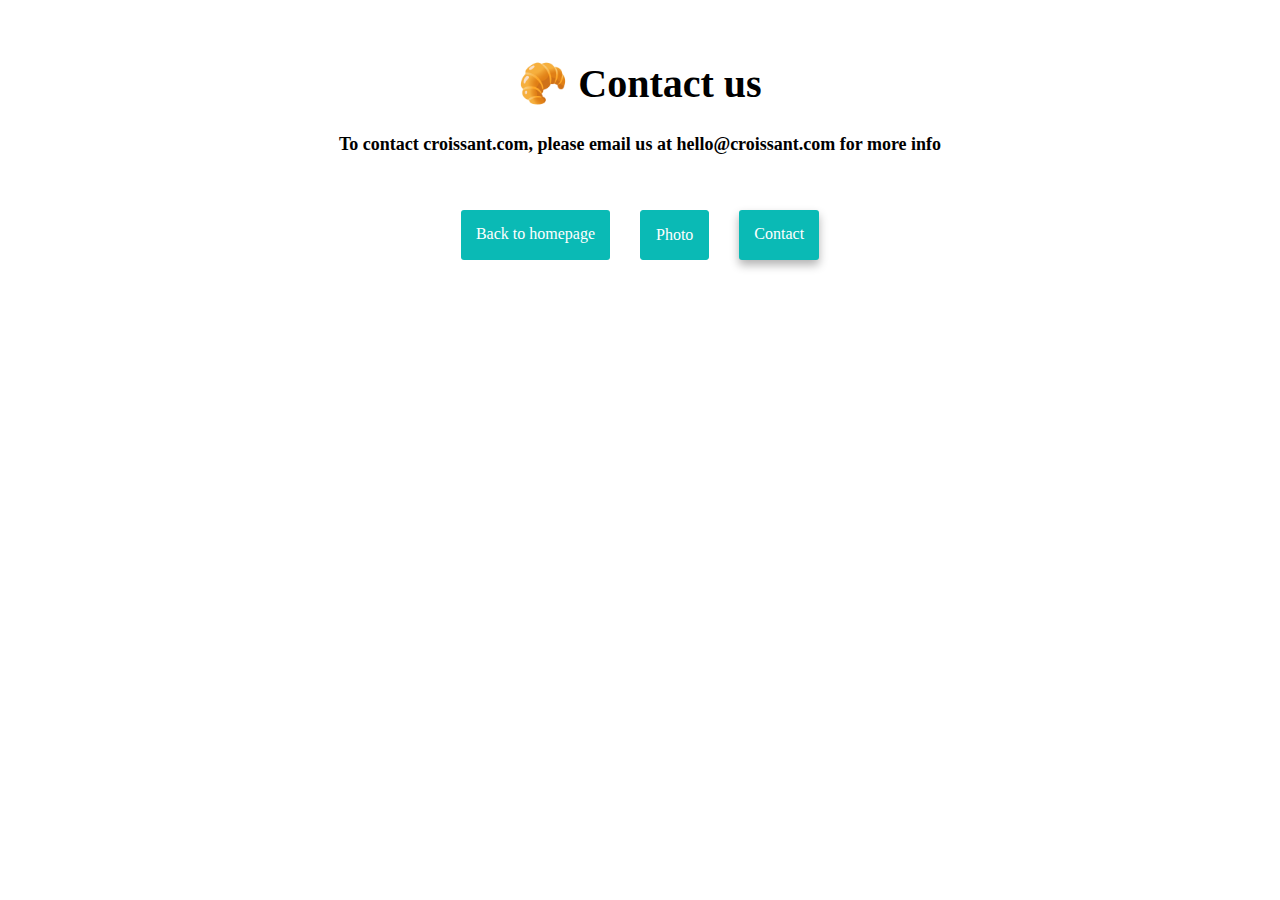
==== contact.html @ ee35fb4b "Croissant project" ====
<!DOCTYPE html>
<html lang="en">

<head>
    <meta charset="UTF-8" />
    <meta http-equiv="X-UA-Compatible" content="IE=edge" />
    <meta name="viewport" content="width=device-width, initial-scale=1.0" />
    <link rel="stylesheet" href="style/styles.css" />
    <title>About Hulnara Honchar</title>
</head>

<body>

    <h1>🥐 Contact us
    </h1>
    <h2>To contact croissant.com, please email us at hello@croissant.com for more info</h2>
    <div class="navigation-links mb-5">
        <a href="index.html" class="homepage-link">Back to homepage</a>
        <a href="photo.html" class="photo-link">Photo</a>
        <a href="contact.html#contact" class="contact-link">Contact</a>
    </div>

</body>

</html>
---- style/styles.css ----
:root {
    --primary-color: #0abab5;
    --secondary-color: #f5f2fe;
    --box-shadow: 0 5px 10px rgba(0, 0, 0, 0.3);
}

body {
    margin: 60px auto;
    max-width: 800px;
    text-align: center;
}


h1 {
    font-size: 40px;
}

h2 {
    font-size: 18px;
}


.navigation-links {
    display: flex;
    margin-top: 40px;
    justify-content: center;
    text-align: center;
}

.navigation-links a {
    margin: 15px;
    border-radius: 3px;
    padding: 15px 15px;
    text-decoration: none;
    background: var(--primary-color);
    color: white;
}

.contact-link {

    box-shadow: var(--box-shadow);
    color: white;
}

.photo-link {

    border: 1px solid var(--primary-color);
}

.homepage-link {

    text-align: center;
    display: block;
}
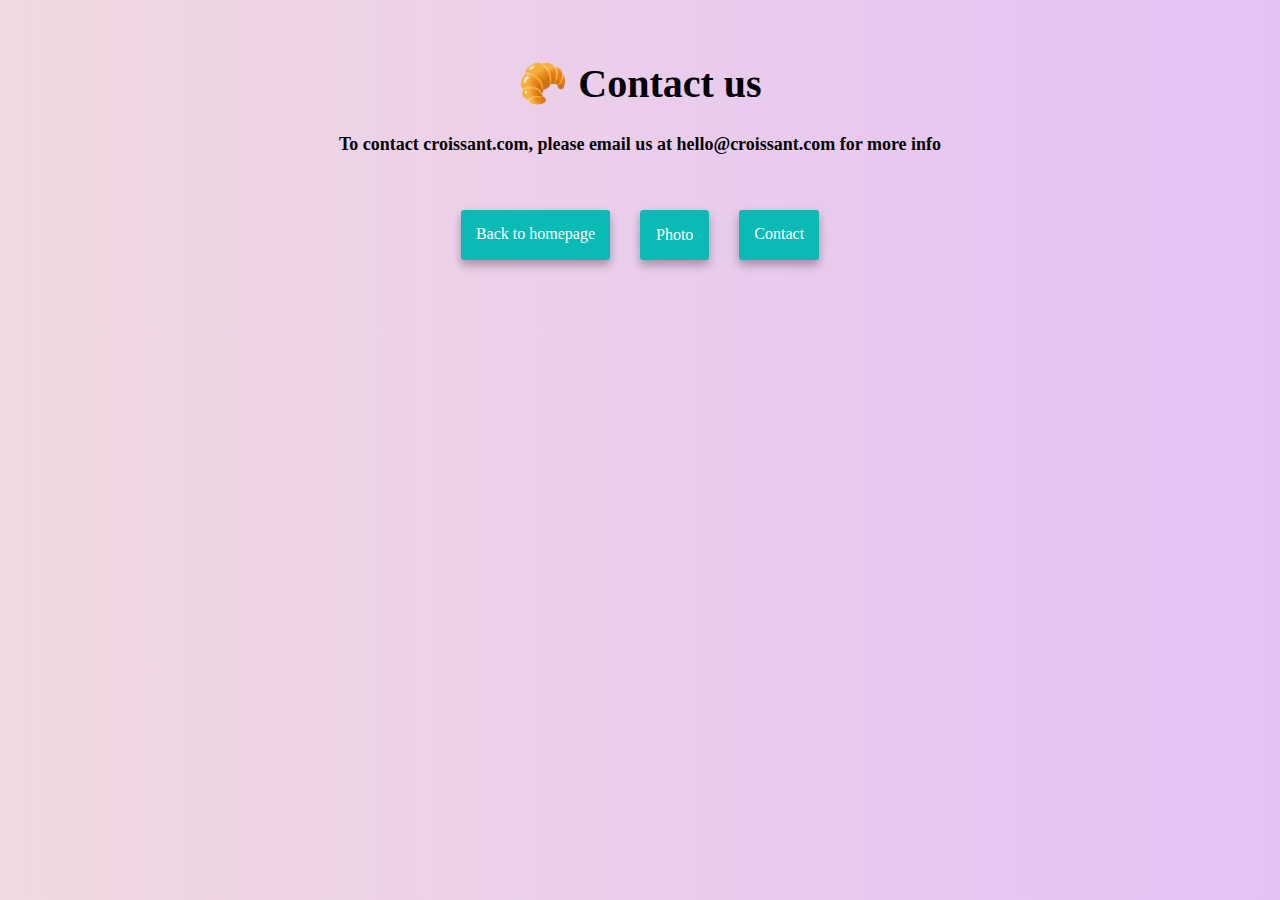
==== commit 9206d01a: "Search Engine Optimization" ====
--- a/contact.html
+++ b/contact.html
@@ -6,7 +6,7 @@
     <meta http-equiv="X-UA-Compatible" content="IE=edge" />
     <meta name="viewport" content="width=device-width, initial-scale=1.0" />
     <link rel="stylesheet" href="style/styles.css" />
-    <title>About Hulnara Honchar</title>
+    <title>Croissant project</title>
 </head>
 
 <body>
--- a/style/styles.css
+++ b/style/styles.css
@@ -8,6 +8,7 @@
     margin: 60px auto;
     max-width: 800px;
     text-align: center;
+    background: linear-gradient(90deg, rgb(241, 217, 224) 0%, rgb(227, 194, 246) 100%);
 }
 
 
@@ -34,6 +35,7 @@
     text-decoration: none;
     background: var(--primary-color);
     color: white;
+    box-shadow: var(--box-shadow);
 }
 
 .contact-link {
